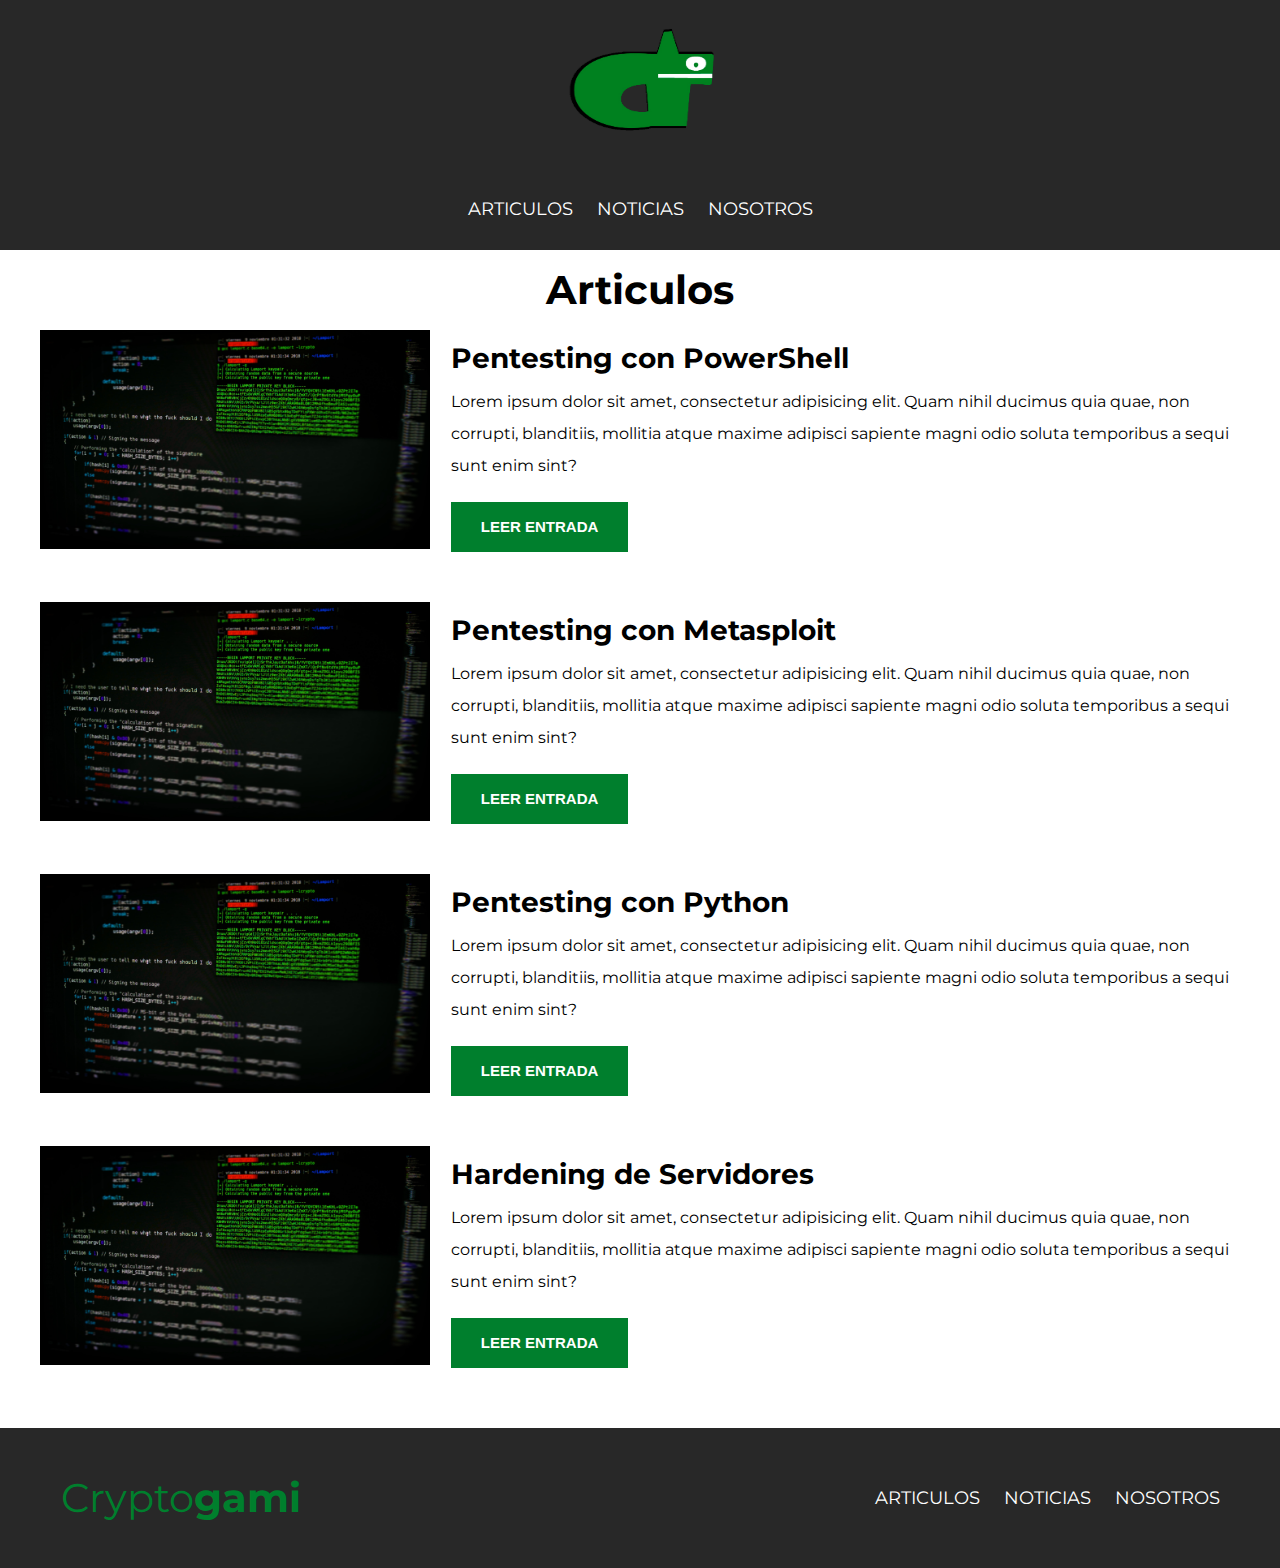
==== articulos.html @ 3c03307b "vista articulos lista" ====
<!DOCTYPE html>
<html>
<head>
	<title>Cryptogami</title>
	<meta charset="utf-8">
	<meta name="viewport" content="width=device-width, initial-scale=1, shrink-to-fit=no">
    <link href="https://fonts.googleapis.com/css?family=Montserrat:300,400,700,900" rel="stylesheet">
    <link rel="stylesheet" href="css/style.css">
</head>
<body>
	<!--Cabecera  -->
	<header class="header-nosotros">
		<div class="contenedor">
			<div class="barra">
				<div class="imagen">
					<a href="index.html"><img src="img/banner_grande.png" class="imagen-pequeña" alt=""></a>
				</div>
				<!--Navegacion -->
				<nav class="navegacion">
					<a href="articulos.html">Articulos</a>
					<a href="noticias.html">Noticias</a>
					<a href="nosotros.html">Nosotros</a>
				</nav>
			</div><!-- Clase Barra -->
		</div><!--Contenedor -->
	</header>
	<!--Contenido principal -->
	
	<main class="contenedor">
		<h2 class="centrar">Articulos</h2>
		<article class="entrada-blog grid">
			<div class="columnas-4">
				<img src="img/blog1.jpg" alt="">
			</div><!--Columnas 4--->

			<div class="columnas-8">
				<h4>Pentesting con PowerShell</h4>
				<p>Lorem ipsum dolor sit amet, consectetur adipisicing elit. Quam nihil ducimus quia quae, non corrupti, blanditiis, mollitia atque maxime adipisci sapiente magni odio soluta temporibus a sequi sunt enim sint?</p>
				<a href="entrada.html" class="btn btn-primary">Leer Entrada</a>
			</div><!-- Columnas 8 -->
		</article>

		<article class="entrada-blog grid mt-30">
			<div class="columnas-4">
				<img src="img/blog1.jpg" alt="">
			</div><!--Columnas 4--->

			<div class="columnas-8">
				<h4>Pentesting con Metasploit</h4>
				<p>Lorem ipsum dolor sit amet, consectetur adipisicing elit. Quam nihil ducimus quia quae, non corrupti, blanditiis, mollitia atque maxime adipisci sapiente magni odio soluta temporibus a sequi sunt enim sint?</p>
				<a href="entrada.html" class="btn btn-primary">Leer Entrada</a>
			</div><!-- Columnas 8 -->
		</article>

		<article class="entrada-blog grid mt-30">
			<div class="columnas-4">
				<img src="img/blog1.jpg" alt="">
			</div><!--Columnas 4--->

			<div class="columnas-8">
				<h4>Pentesting con Python</h4>
				<p>Lorem ipsum dolor sit amet, consectetur adipisicing elit. Quam nihil ducimus quia quae, non corrupti, blanditiis, mollitia atque maxime adipisci sapiente magni odio soluta temporibus a sequi sunt enim sint?</p>
				<a href="entrada.html" class="btn btn-primary">Leer Entrada</a>
			</div><!-- Columnas 8 -->
		</article>

		<article class="entrada-blog grid mt-30">
			<div class="columnas-4">
				<img src="img/blog1.jpg" alt="">
			</div><!--Columnas 4--->

			<div class="columnas-8">
				<h4>Hardening de Servidores</h4>
				<p>Lorem ipsum dolor sit amet, consectetur adipisicing elit. Quam nihil ducimus quia quae, non corrupti, blanditiis, mollitia atque maxime adipisci sapiente magni odio soluta temporibus a sequi sunt enim sint?</p>
				<a href="entrada.html" class="btn btn-primary">Leer Entrada</a>
			</div><!-- Columnas 8 -->
		</article>
	</main><!-- Main -->


	<!-- Footer -->
	<footer class="site-footer">
		<div class="contenedor">
			<div class="barra-footer">
				<p>Crypto<span>gami</span></p>
				<nav class="navegacion">
					<a href="articulos.html">Articulos</a>
					<a href="#">Noticias</a>
					<a href="articulos.html">nosotros</a>
				</nav>
			</div>
		</div><!-- contenedor -->
	</footer>
</body>
</html>
---- css/style.css ----
/* Reset para REM */
html{
	font-size: 62.5%; /* Reset para REM */
	/* 62.5 = 10px de 16px */
	box-sizing: border-box;
}

*, *:before, *:after{
	box-sizing: inherit;
}

/*Estilos generales */
*{
	margin:0;
	padding:0;
}

body{
	font-size: 1.6rem;
	line-height: 2;
	font-family: 'Montserrat', san-serif;
}

/* Mis utilidades */
.contenedor{
	width: 95%;
 	max-width:120rem;/* Altura Maxima, toma todo el espacio disponible pero no te pases de 
 	1200px */
 	margin: 0 auto 0 auto;/*Para centrarlo */
}

.fondo-gris{
	background-color: #282828;
}

.color-blanco{
	color: #ffffff;
}

.centrar{
	text-align: center;
}

h1, h2, h3, h4{font-family:'Montserrat'}

h1{font-size: 4.8rem;}

h2{font-size: 4rem;}

h3{font-size: 3.2rem;}

h4{font-size: 2.8rem;}

img{
	max-width: 100%; /*Para que las imagenes sean responsive */
}

.mt-30{/*Utilidad de margin top 30pixeles */
	margin-top: 3rem;
}

.mt-10{
	margin-top: 1rem;
}

.pt-20{
	padding: 2rem;
}

.centrar-imagen{
	display: block;
	margin: auto;
}

.imagen-mediana{
	height: 15rem;
	width: 15rem;
}


@media (min-width: 768px){
	.imagen-mediana{
		height: 25rem;
		width: 25rem;
	}
}

.imagen-pequeña{
	height: 10rem;
	width: 10rem;
}

@media (min-width: 768px){
	.imagen-pequeña{
		height: 18rem;
		width: 18rem;
	}
}

.centrar-texto{
	text-align: center;
}

.no-margin{
	margin: 0;
}
/* GRID */
@media (min-width: 768px){
	.grid{
		display: flex;
		justify-content: space-between;
	}
	.columnas-4{
		flex: 0 0 calc(33.3% - 1rem);
	}

	.columnas-6{
		flex: 0 0 calc(50% - 1rem);
	}
	.columnas-8{
		flex: 0 0 calc(66.6% - 1rem);
	}
}


/* Botones */
.btn{/* Estilos generales del boton */
	display: block; /*Para que tome todo el espacio disponible */
	text-align: center;
	padding: 1rem 3rem;
	margin: 2rem 0;
	color:#ffffff;
	text-decoration: none;
	font-family: sans-serif;
	font-weight: 700;
	text-transform: uppercase;
	font-size: 2rem;
}

@media (min-width: 768px){
	.btn{
		display: inline-block;/*para defenir el ancho por medio del padding */
		font-size: 1.5rem;
	}
}

.btn-primary{
	background-color: #007f2d;

}

/* ---- HEADER ----- */
.site-header{
	background-color: #282828;/*Color de fondo */
	height:100vh;/*Alto de la imagen, 100vh para cubrir la altura de cualquier pantalla*/
	min-height: 60rem;/*Minimo */
}


/*Mensaje del header */
header .barra h1{
	color: #ffffff;/*Color de la letra blanco */
	text-transform: uppercase;/*Para convertirlas a mayuscula */
	font-size: 4rem;/*Para modificar el tamaño */
	letter-spacing: .5rem;/*Separación entre lineas */
}


.barra{
	display: flex;/*Para habilitar FlexBox */
	/*Le paso la direccion a la que debe ir */
	flex-direction: column;/*column de arriba hacia bajo */
	justify-content: space-between;/*Para alinear el contenido verticalmente */
	text-align: center;
}

.header-nosotros{
	background-color: #282828;/*Color de fondo */
	height:25rem;/*Alto de la imagen, 100vh para cubrir la altura de cualquier pantalla*/
}


/* Raya verde o pseudo elemento */
.barra h1::after{/*un psuedo elemento */
	content: '';
	display: block;/*Para poder aplicarle margen */
	margin: 0 auto;/*Para centarlo */
	width: 30rem;/*Ancho*/
	height: .3rem;/*Altura */
	background-color:#007f2d;
	
}

/* Boton del header */
.alinear-derecha{
	display: flex;
	justify-content: center;
}

.botones{
	color:#ffffff;
	font-weight: 700;
	text-decoration: none;
	font-size: 1.8rem;
	font-weight: 700;
	padding: 1rem 3rem;
	display: inline-block;
	margin-top: 10rem;
	text-align: center;
	border: none;
	display: block;
	flex: 0 0 auto;
}

.verde{
	background-color: #007f2d;
}

/* Contenido de la pagina principal */
.contenido-principal{
	display: flex; /* Activo flexbox */
	flex-wrap: wrap;
}

.blog,
.categoria{
	flex-grow: 0;
	flex-shrink: 0;
	flex-basis: 100%;/* Toma todo el espacio disponible */
}
.categoria{
	width: 100%;
	height: 100%;
}
.form-group{
	padding: 1rem;
	margin-bottom: 1rem;
}

@media (min-width: 768px){
	.contenido-principal{
		justify-content: space-between;
	}
	.blog{
		flex-basis: 66.6%;
	}
	.categoria{
		flex-basis: calc(33.3% - 4rem);
		
	}
} 

/* --- Detalles --- */
.entrada-blog-destacada{
	display: flex;
	flex-direction: column;/*column de arriba hacia bajo */
	justify-content: row;

}

.entrada-blog-destacada .contenido-blog-destacado{
	flex-basis: calc(33.3% - 4rem);
	
}

.contenido-blog-destacado p{
	color: #ffffff;
	font-size: 1.5rem;
	font-weight: 300;
}

/* footer */
.site-footer{
	background-color: #282828;
	padding: 3rem;
	margin-top: 4rem;
	text-align: center;
}


@media (min-width:768px) {
    .barra-footer{
        display: flex;
        justify-content: space-between;
        align-items: center;
    }
}

.site-footer p{
	color:#007f2d;
	font-size: 4rem;
	font-weight: 400;
}

.site-footer p span{
	font-weight: 700;
}

.navegacion a{
	text-align: center;
	display: block;
	font-size: 1.8rem;
	color: #ffffff;
	text-decoration: none;
	text-transform: uppercase;
}

/* Aplico el MediaQuery */
@media (min-width: 768px){
	.navegacion a{
		display: inline-block;
		margin-right: 2rem;
	}

	.navegacion a:last-of-type{
		margin: 0;
	}
}
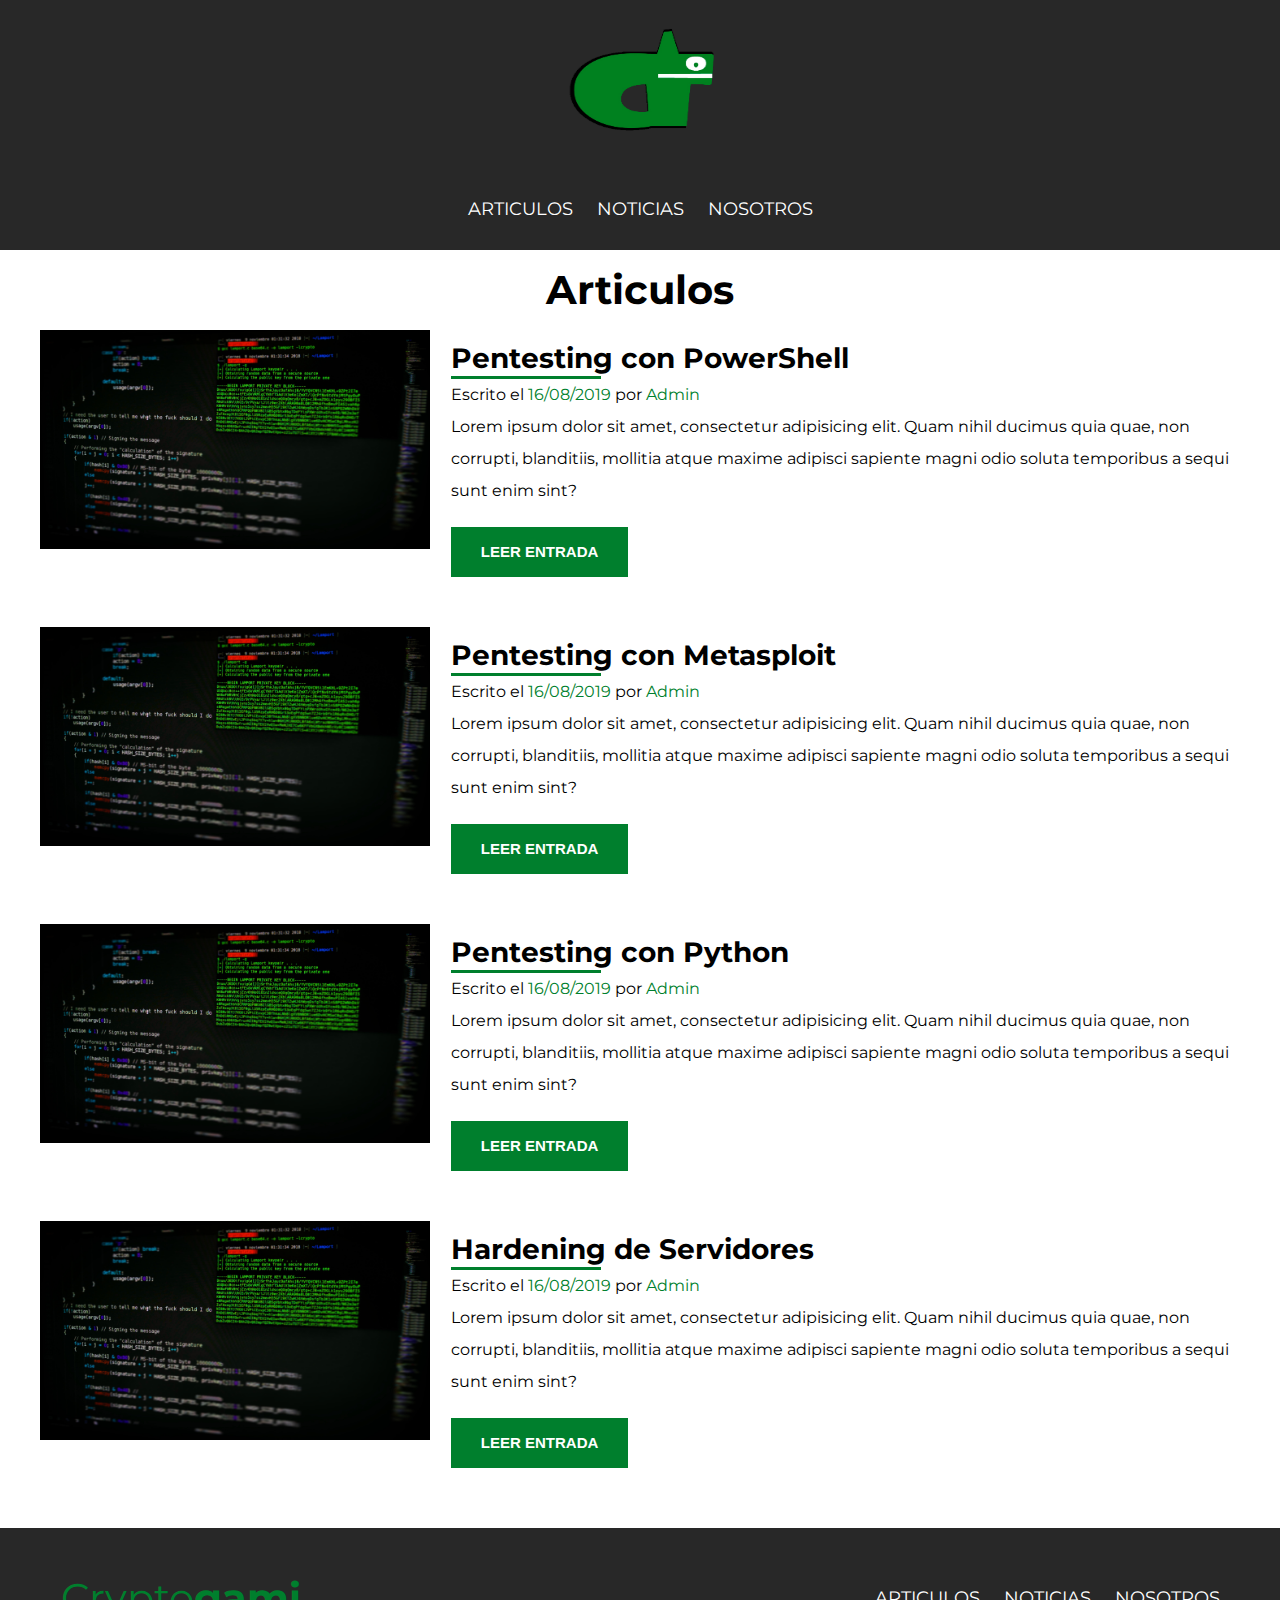
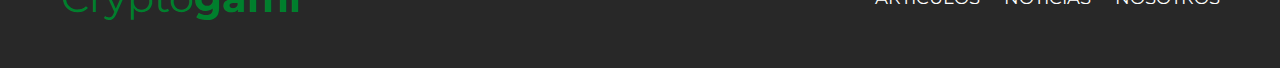
==== commit ffb115d5: "Pequeños ajustes" ====
--- a/articulos.html
+++ b/articulos.html
@@ -33,8 +33,9 @@
 				<img src="img/blog1.jpg" alt="">
 			</div><!--Columnas 4--->
 
-			<div class="columnas-8">
+			<div class="columnas-8 texto-entrada">
 				<h4>Pentesting con PowerShell</h4>
+				<p>Escrito el <span>16/08/2019</span> por <span>Admin</span></p>
 				<p>Lorem ipsum dolor sit amet, consectetur adipisicing elit. Quam nihil ducimus quia quae, non corrupti, blanditiis, mollitia atque maxime adipisci sapiente magni odio soluta temporibus a sequi sunt enim sint?</p>
 				<a href="entrada.html" class="btn btn-primary">Leer Entrada</a>
 			</div><!-- Columnas 8 -->
@@ -45,8 +46,9 @@
 				<img src="img/blog1.jpg" alt="">
 			</div><!--Columnas 4--->
 
-			<div class="columnas-8">
+			<div class="columnas-8 texto-entrada">
 				<h4>Pentesting con Metasploit</h4>
+				<p>Escrito el <span>16/08/2019</span> por <span>Admin</span></p>
 				<p>Lorem ipsum dolor sit amet, consectetur adipisicing elit. Quam nihil ducimus quia quae, non corrupti, blanditiis, mollitia atque maxime adipisci sapiente magni odio soluta temporibus a sequi sunt enim sint?</p>
 				<a href="entrada.html" class="btn btn-primary">Leer Entrada</a>
 			</div><!-- Columnas 8 -->
@@ -57,8 +59,9 @@
 				<img src="img/blog1.jpg" alt="">
 			</div><!--Columnas 4--->
 
-			<div class="columnas-8">
+			<div class="columnas-8 texto-entrada">
 				<h4>Pentesting con Python</h4>
+				<p>Escrito el <span>16/08/2019</span> por <span>Admin</span></p>
 				<p>Lorem ipsum dolor sit amet, consectetur adipisicing elit. Quam nihil ducimus quia quae, non corrupti, blanditiis, mollitia atque maxime adipisci sapiente magni odio soluta temporibus a sequi sunt enim sint?</p>
 				<a href="entrada.html" class="btn btn-primary">Leer Entrada</a>
 			</div><!-- Columnas 8 -->
@@ -69,8 +72,9 @@
 				<img src="img/blog1.jpg" alt="">
 			</div><!--Columnas 4--->
 
-			<div class="columnas-8">
+			<div class="columnas-8 texto-entrada">
 				<h4>Hardening de Servidores</h4>
+				<p>Escrito el <span>16/08/2019</span> por <span>Admin</span></p>
 				<p>Lorem ipsum dolor sit amet, consectetur adipisicing elit. Quam nihil ducimus quia quae, non corrupti, blanditiis, mollitia atque maxime adipisci sapiente magni odio soluta temporibus a sequi sunt enim sint?</p>
 				<a href="entrada.html" class="btn btn-primary">Leer Entrada</a>
 			</div><!-- Columnas 8 -->
--- a/css/style.css
+++ b/css/style.css
@@ -315,4 +315,18 @@
 	.navegacion a:last-of-type{
 		margin: 0;
 	}
-}+}
+
+/** Blog y noticias */
+.texto-entrada h4::after{/*un psuedo elemento */
+	content: '';
+	display: block;
+	width: 15rem;
+	height: .3rem;
+	background-color:#007f2d;
+	margin-top:-1rem;
+}
+
+.texto-entrada p span{
+	color:#007f2d;
+}
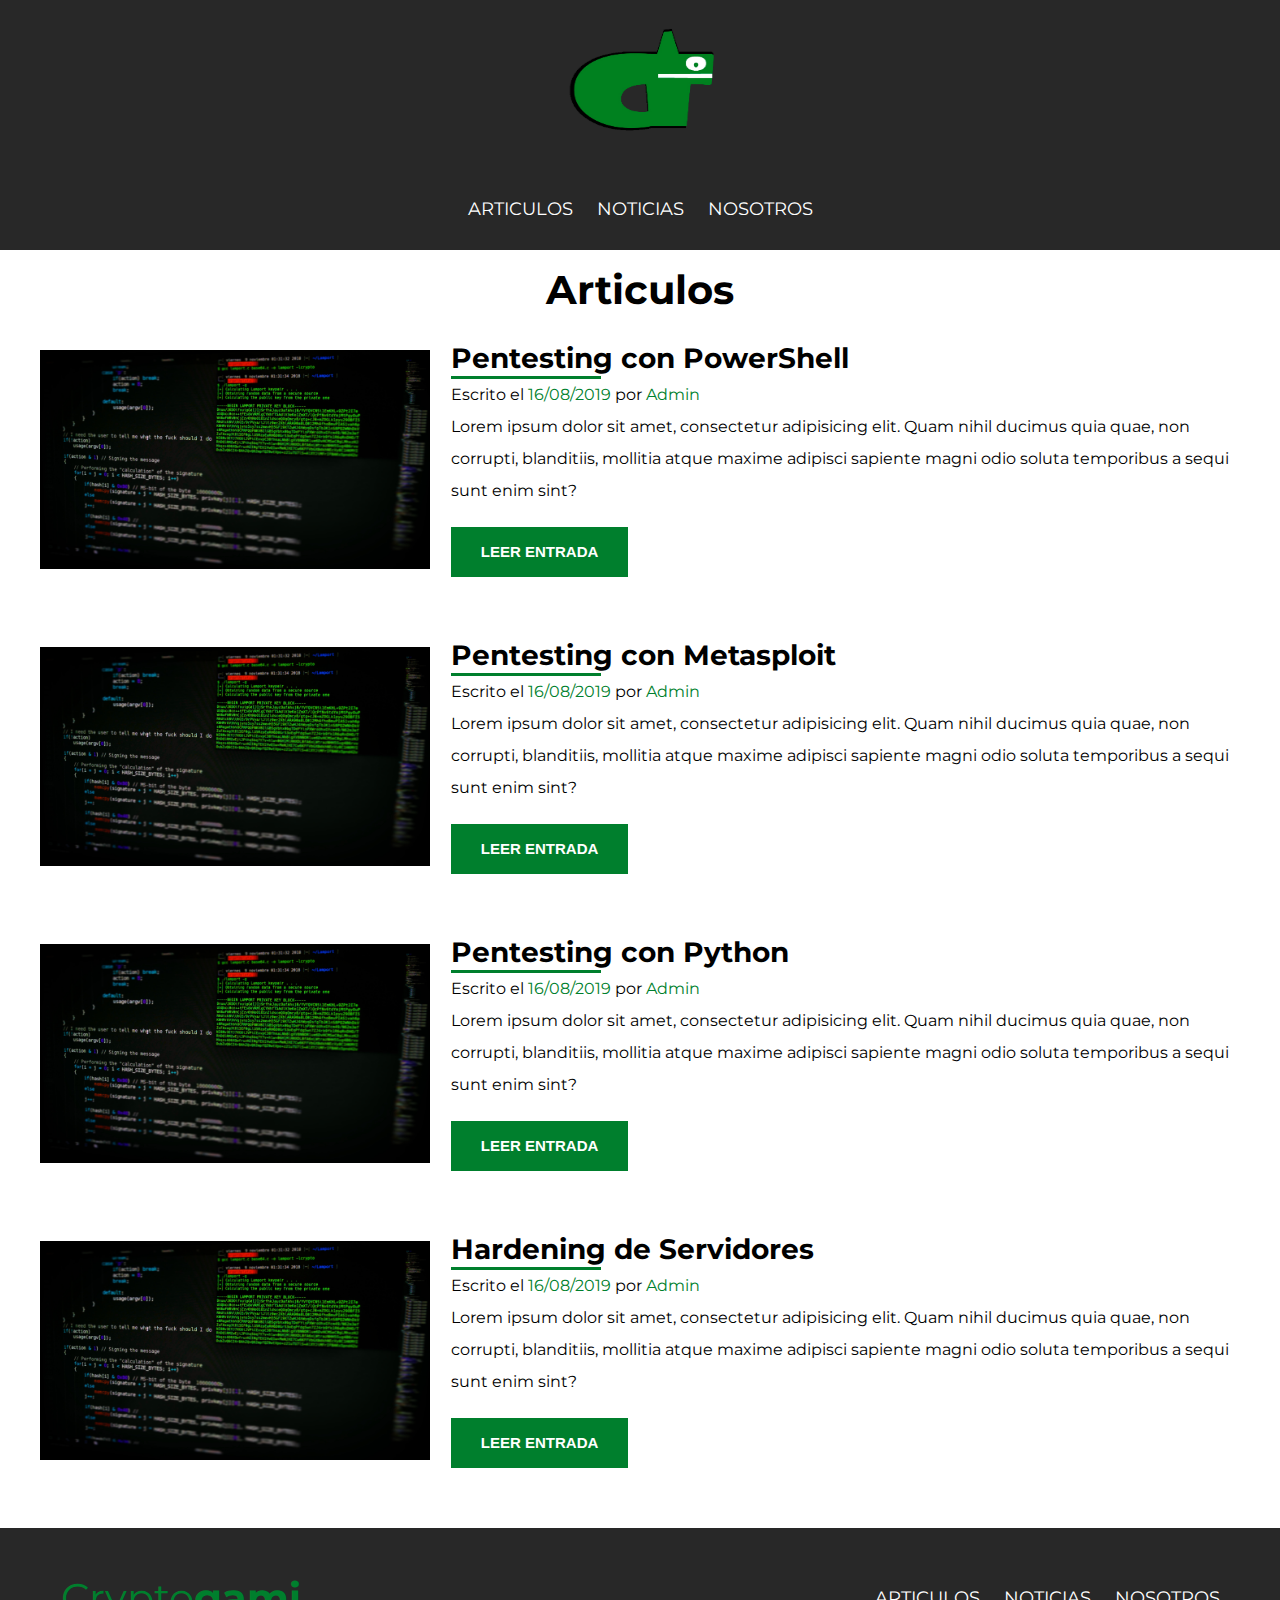
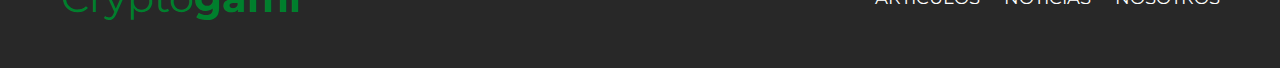
==== commit 222a2379: "Pequeño ajuste al margin" ====
--- a/articulos.html
+++ b/articulos.html
@@ -30,7 +30,7 @@
 		<h2 class="centrar">Articulos</h2>
 		<article class="entrada-blog grid">
 			<div class="columnas-4">
-				<img src="img/blog1.jpg" alt="">
+				<img src="img/blog1.jpg" class="mt-20" alt="">
 			</div><!--Columnas 4--->
 
 			<div class="columnas-8 texto-entrada">
@@ -43,7 +43,7 @@
 
 		<article class="entrada-blog grid mt-30">
 			<div class="columnas-4">
-				<img src="img/blog1.jpg" alt="">
+				<img src="img/blog1.jpg" class="mt-20" alt="">
 			</div><!--Columnas 4--->
 
 			<div class="columnas-8 texto-entrada">
@@ -56,7 +56,7 @@
 
 		<article class="entrada-blog grid mt-30">
 			<div class="columnas-4">
-				<img src="img/blog1.jpg" alt="">
+				<img src="img/blog1.jpg" class="mt-20" alt="">
 			</div><!--Columnas 4--->
 
 			<div class="columnas-8 texto-entrada">
@@ -69,7 +69,7 @@
 
 		<article class="entrada-blog grid mt-30">
 			<div class="columnas-4">
-				<img src="img/blog1.jpg" alt="">
+				<img src="img/blog1.jpg" class="mt-20" alt="">
 			</div><!--Columnas 4--->
 
 			<div class="columnas-8 texto-entrada">
--- a/css/style.css
+++ b/css/style.css
@@ -57,6 +57,14 @@
 
 .mt-30{/*Utilidad de margin top 30pixeles */
 	margin-top: 3rem;
+}
+
+.mt-50{
+	margin-top: 5rem;
+}
+
+.mt-20{
+	margin-top: 2rem;
 }
 
 .mt-10{
